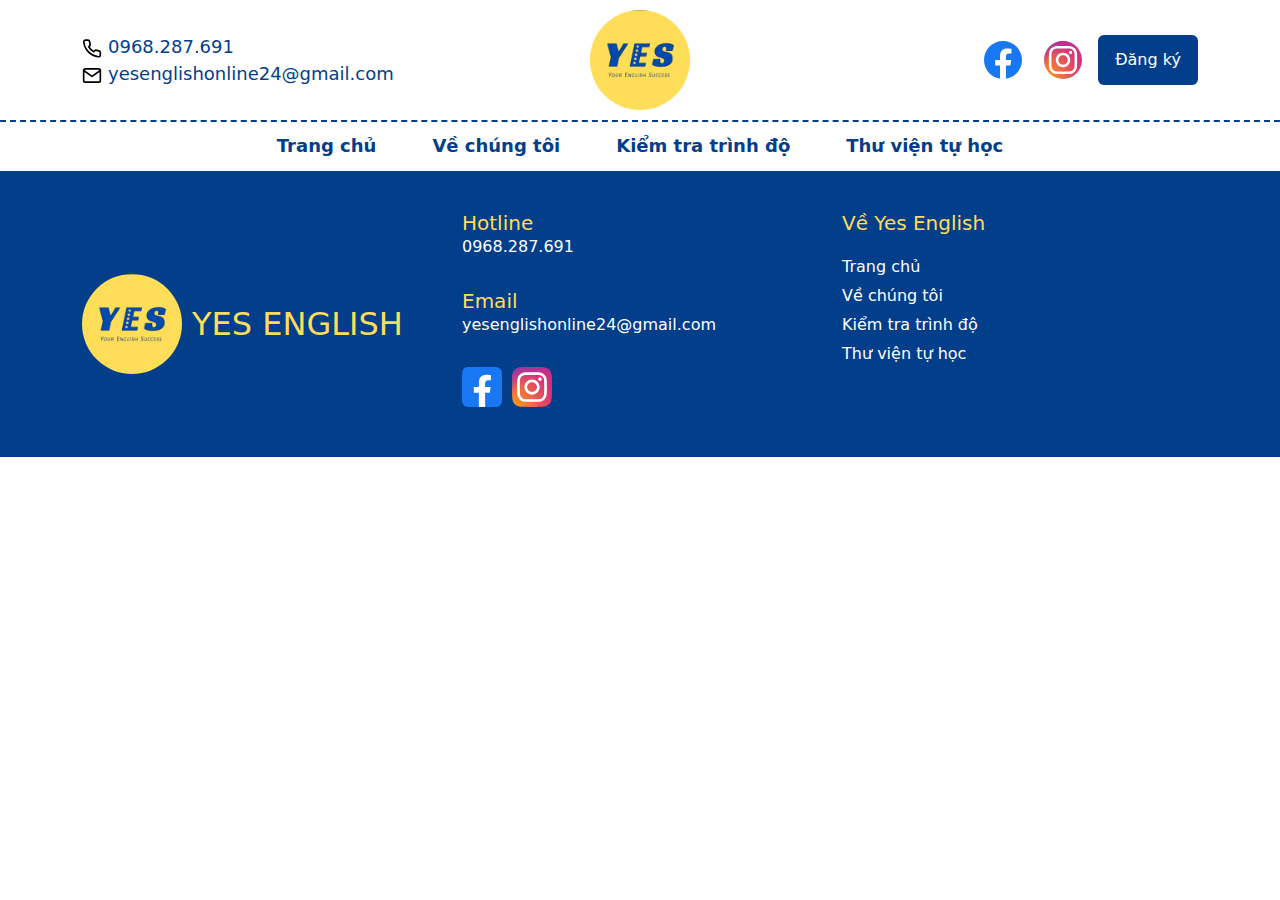
==== about_us.html @ 9c909131 "Feature index page" ====
<!DOCTYPE html>
<html lang="en">
<head>
  <meta charset="UTF-8">
  <meta name="viewport" content="width=device-width, initial-scale=1.0">

  <!-- Bootstrap -->
  <link href="https://cdn.jsdelivr.net/npm/bootstrap@5.3.3/dist/css/bootstrap.min.css" rel="stylesheet" integrity="sha384-QWTKZyjpPEjISv5WaRU9OFeRpok6YctnYmDr5pNlyT2bRjXh0JMhjY6hW+ALEwIH" crossorigin="anonymous">
  <script src="https://cdn.jsdelivr.net/npm/bootstrap@5.3.3/dist/js/bootstrap.bundle.min.js" integrity="sha384-YvpcrYf0tY3lHB60NNkmXc5s9fDVZLESaAA55NDzOxhy9GkcIdslK1eN7N6jIeHz" crossorigin="anonymous"></script>

  <!-- My Style -->
  <link rel="stylesheet" href="../style/root.css">
  <link rel="stylesheet" href="../style/component/header.css">
  <link rel="stylesheet" href="../style/index.css">

  <!-- My Script -->
  <script type="module" src="./script/script.js"></script>
  <script type="module" src="./script/index_script.js"></script>

  <title>Document</title>
</head>
<body>
  <header id="header"></header>

  <footer id="footer"></footer>
</body>
</html>
---- style/root.css ----
:root {
  --primary-color: #023e8a;
  --primary-light-color: #3498db;
  --secondary-color: #fddd5b;
}

h1, h2, h3, h4, h5, p {
  margin: 0;
}

.primary-color {
  color: var(--primary-color);
}
---- style/component/header.css ----
section.header {
  position: sticky;
  top: 0;
  background-color: #ffffff;
  z-index: 1;
}

/* Mobile CSS */
@media (min-width: 992px) {
  .offcanvas-lg {
    display: none !important;
  }
}

section.header button.header__menu-button {
  background-color: var(--primary-color);
  color: #ffffff;
  border: none;
}

section.header .header__offcanvas .offcanvas-body {
  padding: 0;
}

section.header .header__offcanvas .nav-item {
  border-top: 1px solid var(--primary-color);
}

section.header .header__offcanvas .nav-item:hover {
  background-color: var(--primary-color);
}

section.header .header__offcanvas .nav-link:hover {
  color: #ffffff;
}

section.header .header__offcanvas .nav-item:last-child {
  border-bottom: 1px solid var(--primary-color);
}

section.header .header__offcanvas a.nav-link {
  color: #000000;
  text-decoration: none;
  font-size: 18px;
  font-weight: 600;
  padding: 10px;
  margin: 0 10px;
}

section.header .header__offcanvas .offcanvas-icon {
  width: 50px;
  border-radius: 50%;
  margin: auto 0;
  margin-right: 10px;
}

section.header .header__offcanvas h5 {
  color: var(--primary-color);
  font-weight: 700;
}

/* Header info */
section.header div.header__info .navbar {
  height: 120px;
}

section.header div.header__info a {
  color: var(--primary-color);
  text-decoration: none;
  font-size: 18px;
}

section.header div.header__info a:hover {
  color: var(--primary-light-color);
}

section.header div.header__info .header__contact img {
  margin-right: 6px;
  margin-top: 4px;
  width: 20px;
  stroke: var(--primary-color);
}

section.header div.header__info .header__contact a {
  padding-right: 14px;
}

section.header div.header__info .header__social-media a {
  padding-right: 10px;
}

section.header div.header__info .header__social-media img {
  width: 50px;
  background-color: #ffffff;
  border-radius: 50%;
  padding: 6px;
}

section.header div.header__info .header__social-media img:hover {
  opacity: 0.5;
}

section.header div.header__info .header__logo img {
  width: 100px;
  border-radius: 50%;
  position: absolute;
  top: 50%;
  left: 50%;
  transform: translate(-50%, -50%);
}

section.header div.header__info div.header__social-media button {
  background-color: var(--primary-color);
  color: #ffffff;
  border: none;
  width: 100px;
}

section.header div.header__info div.header__social-media button:hover {
  background-color: var(--bs-btn-hover-bg);
}

section.header .divider {
  border-top: 2px dashed var(--primary-color);
  height: 1px;
}

/* Header menu */
section.header div.header__menu a {
  color: var(--primary-color);
  text-decoration: none;
  font-size: 18px;
  font-weight: 600;
  padding: 10px;
  margin: 0 10px;
}

section.header div.header__menu a:hover {
  color: var(--primary-light-color);
}
---- style/index.css ----
/* General */
section.content .content__item {
  margin-bottom: 20px;
}

section.content span.title-dash {
  background-color: rgba(0, 0, 0, 0.5);
  display: block;
  width: 40px;
  height: 1px;
  margin: auto 0;
  margin-right: 10px;
}

section.content .title-content {
  color: rgba(0, 0, 0, 0.5);
  font-weight: 600;
}

/* Banner CSS */
section.banner {
  margin-bottom: 20px;
}

section.banner img {
  width: 100%;
  max-height: 400px;
  aspect-ratio: 16 / 9;
  object-fit: cover;
  background-color: rgba(0, 0, 0, 0.5);
}

/* About Us CSS */
section.content .about-us__title {
  font-size: 30px;
  font-weight: 600;
  margin-bottom: 20px;
}

section.content .content__about-us img {
  width: 100%;
  object-fit: cover;
}

section.content .content__about-us #about-us__description {
  margin-bottom: 15px;
}

section.content .content__about-us a {
  font-size: 25px;
  color: var(--primary-color);
}

section.content .content__about-us a:hover {
  color: var(--primary-light-color);
}

/* Fact CSS */
section.content .content__fact .fact__item .item-title {
  font-size: 50px;
  font-weight: 600;
  color: var(--primary-color);
}

section.content .content__fact {
  position: relative;
  width: 100%;
  min-height: 200px;
}

section.content .content__fact .overlay {
  position: absolute;
  top: 0;
  left: 0;
  width: 100%;
  height: 100%;
  background-color: rgba(255, 255, 255, 0.95);
}

section.content .content__fact .background-overlay {
  position: absolute;
  width: 100%;
  height: 100%;
  z-index: -1;
  text-align: center;
  font-size: 150px;
  font-weight: 900;
  vertical-align: text-bottom;
  letter-spacing: 15px;
  align-content: end;
}

section.content .content__fact .fact__item {
  align-content: center;
  z-index: 1;
}

/* Courses list CSS */
section.content .courses__list {
  margin-top: 10px;
}

section.content .courses__list .accordion-button {
  font-weight: 600;
}

section.content .courses__list .accordion-button:not(.collapsed) {
  background-color: var(--primary-color);
  color: #ffffff;
}

section.content .accordion-button:not(.collapsed)::after {
    background-image: url("data:image/svg+xml,%3csvg xmlns='http://www.w3.org/2000/svg' viewBox='0 0 16 16' fill='%23ffffff'%3e%3cpath fill-rule='evenodd' d='M1.646 4.646a.5.5 0 0 1 .708 0L8 10.293l5.646-5.647a.5.5 0 0 1 .708.708l-6 6a.5.5 0 0 1-.708 0l-6-6a.5.5 0 0 1 0-.708z'/%3e%3c/svg%3e");
}

/* Feedback carousel CSS */
section.content .content__feedback {
  margin: 40px 0;
}

section.content .content__feedback .carousel {
  margin-top: 20px;
  padding: 0 50px;
}

section.content .content__feedback .card {
  max-width: 800px;
  margin: 0 auto;
  text-align: center;
  padding: 20px;
  border: none;
  box-shadow: 0 10px 10px rgba(0, 0, 0, 0.1);
}

section.content .content__feedback .feedback-avatar {
  width: 100px;
  height: 100px;
  border-radius: 50%;
  margin: 0 auto 20px;
  object-fit: cover;
}

section.content .content__feedback .card-title {
  color: var(--primary-color);
  font-weight: 600;
  margin-bottom: 10px;
}

section.content .content__feedback .carousel-control-prev,
section.content .content__feedback .carousel-control-next {
  width: 40px;
  height: 40px;
  top: 50%;
  transform: translateY(-50%);
  border-radius: 50%;
  opacity: 1;
  box-shadow: 0 0 10px rgba(0, 0, 0, 0.1);
}

section.content .content__feedback .carousel-arrow {
  width: 20px;
  height: 20px;
}

/* Mobile CSS */
@media (max-width: 992px) {
  section.content .content__fact .background-overlay {
    font-size: 80px;
  }

  .content__feedback .carousel {
    padding: 0 30px;
  }

  .content__feedback .card {
    margin: 0 10px;
  }
}
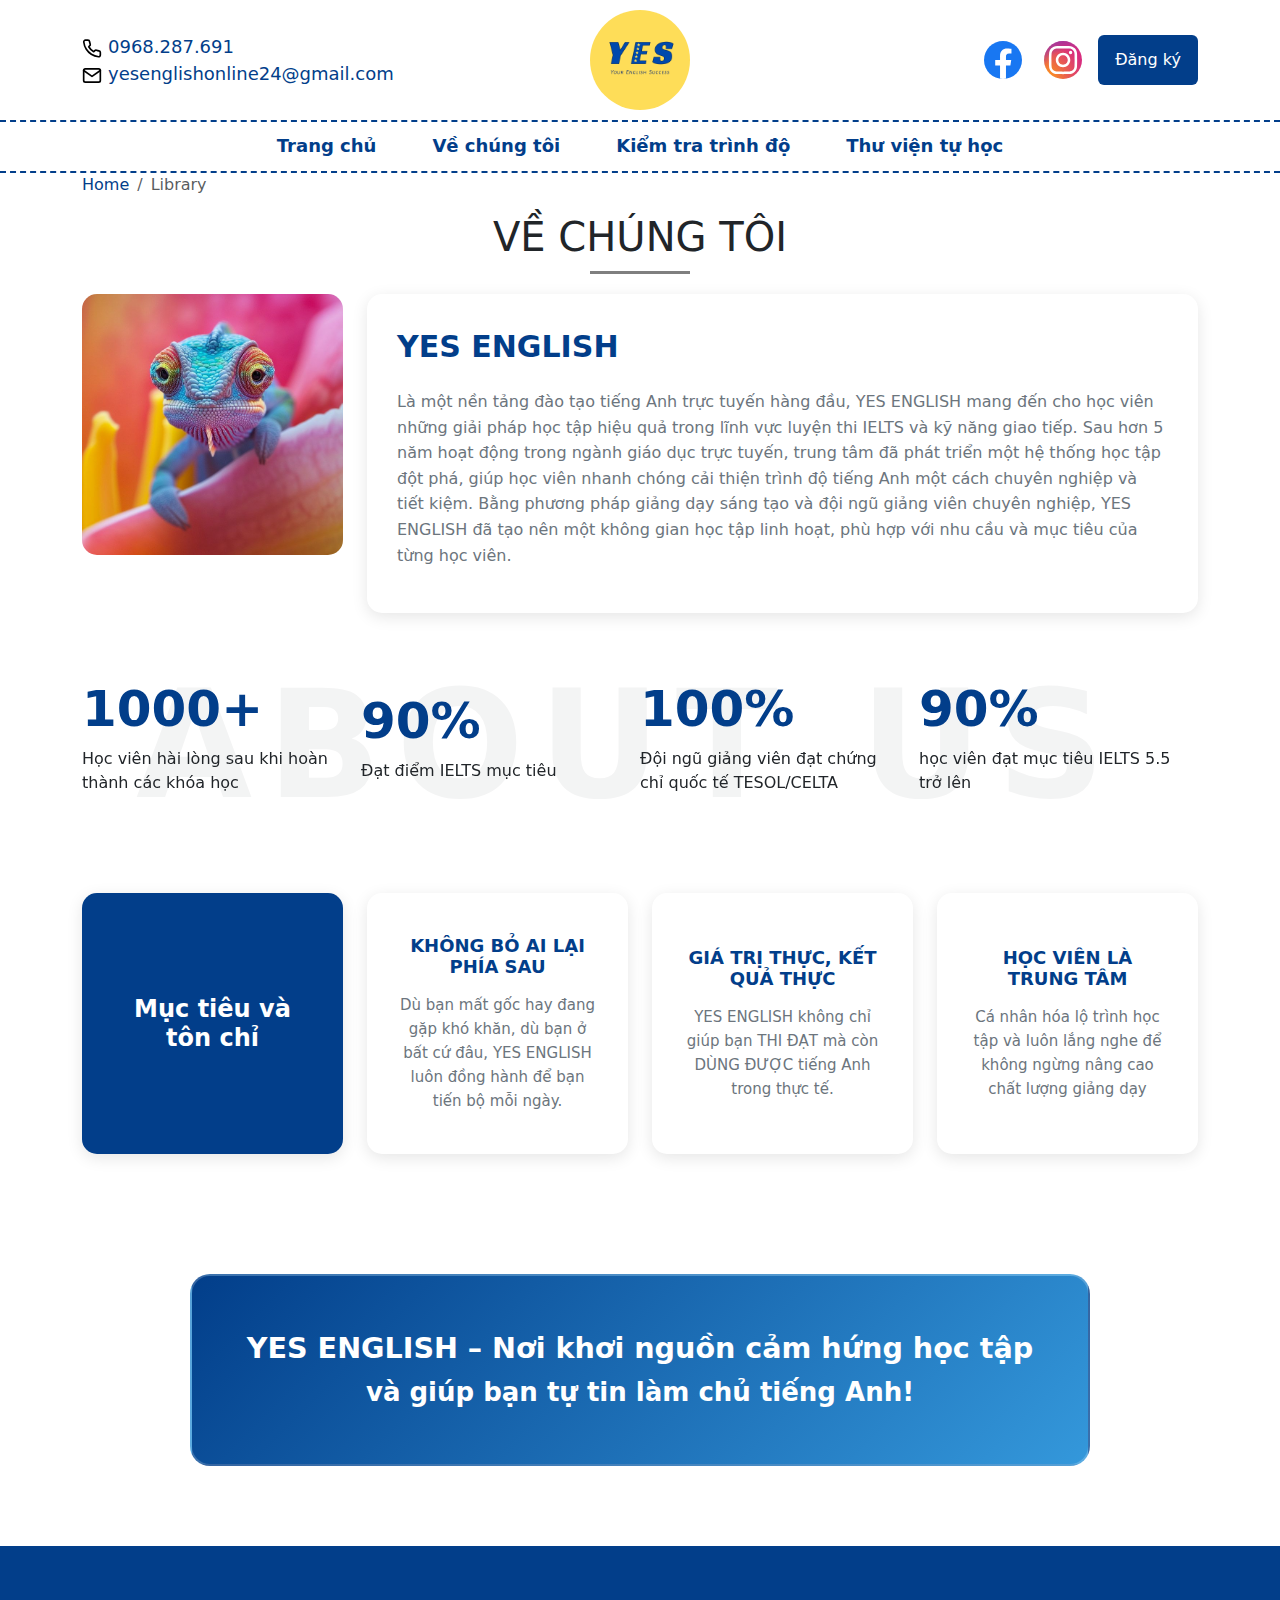
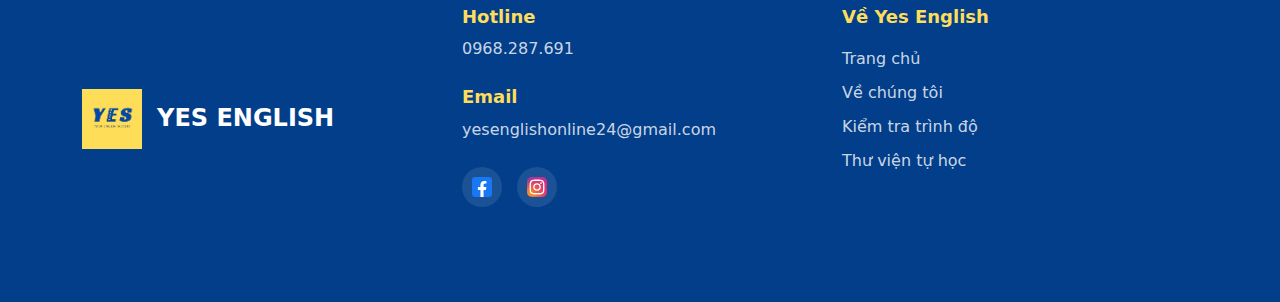
==== commit acfb3d94: "Feature page about us" ====
--- a/about_us.html
+++ b/about_us.html
@@ -10,19 +10,112 @@
   <script src="https://cdn.jsdelivr.net/npm/bootstrap@5.3.3/dist/js/bootstrap.bundle.min.js" integrity="sha384-YvpcrYf0tY3lHB60NNkmXc5s9fDVZLESaAA55NDzOxhy9GkcIdslK1eN7N6jIeHz" crossorigin="anonymous"></script>
 
   <!-- My Style -->
-  <link rel="stylesheet" href="../style/root.css">
-  <link rel="stylesheet" href="../style/component/header.css">
-  <link rel="stylesheet" href="../style/index.css">
+  <link rel="stylesheet" href="./style/root.css">
+  <link rel="stylesheet" href="./style/component/header.css">
+  <link rel="stylesheet" href="./style/about_us.css">
 
   <!-- My Script -->
   <script type="module" src="./script/script.js"></script>
-  <script type="module" src="./script/index_script.js"></script>
+  <script type="module" src="./script/about_us_script.js"></script>
 
   <title>Document</title>
 </head>
 <body>
   <header id="header"></header>
 
+  <div class="divider d-none d-lg-block"></div>
+
+  <section class="content container">
+    <nav class="content__breadcrumb" aria-label="breadcrumb">
+      <ol class="breadcrumb">
+        <li class="breadcrumb-item"><a class="index-url">Home</a></li>
+        <li class="breadcrumb-item active" aria-current="page">Library</li>
+      </ol>
+    </nav>
+
+    <div class="content__item content__title">
+      <h1 class="text-center">VỀ CHÚNG TÔI</h1>
+      <span class="header-dash"></span>
+    </div>
+
+    <div class="row content__item content__about-us">
+      <div class="col-lg-3 col-md-4">
+        <img src="./image/about_us.jpg" alt="image">
+      </div>
+      <div class="col-lg-9 col-md-8">
+        <div class="card about-us__content">
+          <div class="card-body">
+            <div class="about-us__title card-title">
+              <span class="primary-color">YES ENGLISH</span>
+            </div>
+            <div id="about-us__description" class="card-text"></div>
+          </div>
+        </div>
+      </div>
+    </div>
+
+    <div class="row content__item content__fact">
+      <div class="overlay"></div>
+      <div class="background-overlay align-text-bottom">ABOUT US</div>
+      <div class="col-lg-3 col-6 fact__item">
+        <p class="item-title">1000+</p>
+        <p>Học viên hài lòng sau khi hoàn thành các khóa học</p>
+      </div>
+      <div class="col-lg-3 col-6 fact__item">
+        <p class="item-title">90%</p>
+        <p>Đạt điểm IELTS mục tiêu</p>
+      </div>
+      <div class="col-lg-3 col-6 fact__item">
+        <p class="item-title">100%</p>
+        <p>Đội ngũ giảng viên đạt chứng chỉ quốc tế TESOL/CELTA</p>
+      </div>
+      <div class="col-lg-3 col-6 fact__item">
+        <p class="item-title">90%</p>
+        <p>học viên đạt mục tiêu IELTS 5.5 trở lên</p>
+      </div>
+    </div>
+
+    <div class="content__targets">
+      <div class="row g-4">
+        <div class="col-lg-3 col-6">
+          <div class="card targets__item targets__item--primary">
+            <div class="card-body">
+              <h3>Mục tiêu và tôn chỉ</h3>
+            </div>
+          </div>
+        </div>
+        <div class="col-lg-3 col-6">
+          <div class="card targets__item">
+            <div class="card-body">
+              <h5>Không bỏ ai lại phía sau</h5>
+              <p>Dù bạn mất gốc hay đang gặp khó khăn, dù bạn ở bất cứ đâu, YES ENGLISH luôn đồng hành để bạn tiến bộ mỗi ngày.</p>
+            </div>
+          </div>
+        </div>
+        <div class="col-lg-3 col-6">
+          <div class="card targets__item">
+            <div class="card-body">
+              <h5>Giá trị thực, kết quả thực</h5>
+              <p>YES ENGLISH không chỉ giúp bạn THI ĐẠT mà còn DÙNG ĐƯỢC tiếng Anh trong thực tế.</p>
+            </div>
+          </div>
+        </div>
+        <div class="col-lg-3 col-6">
+          <div class="card targets__item">
+            <div class="card-body">
+              <h5>Học viên là trung tâm</h5>
+              <p>Cá nhân hóa lộ trình học tập và luôn lắng nghe để không ngừng nâng cao chất lượng giảng dạy</p>
+            </div>
+          </div>
+        </div>
+      </div>
+    </div>
+
+    <div class="content__slogan">
+      YES ENGLISH – Nơi khơi nguồn cảm hứng học tập và giúp bạn tự tin làm chủ tiếng Anh!
+    </div>
+  </section>
+
   <footer id="footer"></footer>
 </body>
 </html>
--- a/style/about_us.css
+++ b/style/about_us.css
@@ -0,0 +1,240 @@
+/* General */
+.divider {
+  border-top: 2px dashed var(--primary-color);
+  height: 1px;
+}
+
+section.content .content__item {
+  margin-bottom: 20px;
+}
+
+section.content span.title-dash {
+  background-color: rgba(0, 0, 0, 0.5);
+  display: block;
+  width: 40px;
+  height: 1px;
+  margin: auto 0;
+  margin-right: 10px;
+}
+
+section.content span.header-dash {
+  background-color: rgba(0, 0, 0, 0.5);
+  display: block;
+  width: 100px;
+  height: 3px;
+  margin: 10px auto;
+}
+
+section.content .title-content {
+  color: rgba(0, 0, 0, 0.5);
+  font-weight: 600;
+}
+
+/* Breadcrumb CSS */
+section.content .content__breadcrumb {
+  --breadcrumb-divider: url("data:image/svg+xml,<svg xmlns='http://www.w3.org/2000/svg' width='8' height='8'><path d='M2.5 0L1 1.5 3.5 4 1 6.5 2.5 8l4-4-4-4z' fill='#{$breadcrumb-divider-color}'/></svg>");
+}
+
+section.content .content__breadcrumb .breadcrumb-item a {
+  color: var(--primary-color);
+  text-decoration: none;
+}
+
+/* About us CSS */
+section.content .about-us__content {
+  border: none;
+  box-shadow: 0 4px 16px rgba(0, 0, 0, 0.1);
+  border-radius: 15px;
+  height: 100%;
+  transition: all 0.3s ease;
+}
+
+section.content .about-us__content .card-body {
+  padding: 30px;
+}
+
+section.content .about-us__title {
+  font-size: 30px;
+  font-weight: 600;
+  margin-bottom: 20px;
+}
+
+section.content .about-us__title .primary-color {
+  color: var(--primary-color);
+}
+
+section.content #about-us__description {
+  color: #6c757d;
+  line-height: 1.6;
+}
+
+section.content .content__about-us img {
+  width: 100%;
+  aspect-ratio: 1;
+  object-fit: cover;
+  border-radius: 15px;
+}
+
+section.content .content__about-us #about-us__description {
+  margin-bottom: 15px;
+}
+
+/* Fact CSS */
+section.content .content__fact .fact__item .item-title {
+  font-size: 50px;
+  font-weight: 600;
+  color: var(--primary-color);
+}
+
+section.content .content__fact {
+  position: relative;
+  width: 100%;
+  min-height: 200px;
+}
+
+section.content .content__fact .overlay {
+  position: absolute;
+  top: 0;
+  left: 0;
+  width: 100%;
+  height: 100%;
+  background-color: rgba(255, 255, 255, 0.95);
+}
+
+section.content .content__fact .background-overlay {
+  position: absolute;
+  width: 100%;
+  height: 100%;
+  z-index: -1;
+  text-align: center;
+  font-size: 150px;
+  font-weight: 900;
+  vertical-align: text-bottom;
+  letter-spacing: 15px;
+  align-content: end;
+}
+
+section.content .content__fact .fact__item {
+  align-content: center;
+  z-index: 1;
+}
+
+/* Targets CSS */
+.content__targets {
+  padding: 40px 0;
+}
+
+.content__targets .targets__item {
+  height: 0;
+  padding-bottom: 100%; /* This creates a square aspect ratio */
+  position: relative;
+  border: none;
+  box-shadow: 0 4px 16px rgba(0, 0, 0, 0.1);
+  border-radius: 15px;
+  transition: all 0.3s ease;
+}
+
+.content__targets .targets__item .card-body {
+  position: absolute;
+  top: 0;
+  left: 0;
+  right: 0;
+  bottom: 0;
+  padding: 30px;
+  display: flex;
+  flex-direction: column;
+  justify-content: center;
+  align-items: center;
+  text-align: center;
+}
+
+.content__targets .targets__item:hover {
+  transform: translateY(-5px);
+  box-shadow: 0 8px 24px rgba(0, 0, 0, 0.15);
+}
+
+.content__targets .targets__item h5 {
+  font-size: 18px;
+  font-weight: 600;
+  color: var(--primary-color);
+  margin-bottom: 15px;
+  text-transform: uppercase;
+}
+
+.content__targets .targets__item--primary {
+  background-color: var(--primary-color);
+  color: white;
+}
+
+.content__targets .targets__item--primary h3 {
+  font-size: 24px;
+  font-weight: 600;
+  margin: 0;
+  text-align: center;
+}
+
+.content__targets .targets__item p {
+  font-size: 15px;
+  line-height: 1.6;
+  margin: 0;
+  color: #6c757d;
+}
+
+/* Slogan CSS */
+.content__slogan {
+  margin: 80px auto;
+  max-width: 900px;
+  text-align: center;
+  padding: 50px 40px;
+  position: relative;
+  background: linear-gradient(135deg, var(--primary-color), var(--primary-light-color));
+  color: white;
+  font-size: 26px;
+  font-weight: 600;
+  line-height: 1.6;
+  border-radius: 20px;
+  box-shadow: 0 10px 30px rgba(var(--primary-rgb), 0.2);
+  border: 2px solid rgba(255, 255, 255, 0.2);
+}
+
+.content__slogan::first-line {
+  font-size: 110%;
+  font-weight: 700;
+}
+
+/* Mobile CSS */
+@media (max-width: 992px) {
+  section.content .content__fact .background-overlay {
+    font-size: 80px;
+  }
+  
+  .content__targets .targets__item .card-body {
+    padding: 20px;
+  }
+  
+  .content__targets .targets__item h5 {
+    font-size: 16px;
+  }
+
+  .content__targets .targets__item--primary h3 {
+    font-size: 20px;
+  }
+  
+  .content__targets .targets__item p {
+    font-size: 14px;
+  }
+
+  .content__slogan {
+    margin: 60px 30px;
+    font-size: 22px;
+    padding: 40px 30px;
+  }
+}
+
+@media (max-width: 576px) {
+  .content__slogan {
+    margin: 40px 20px;
+    font-size: 18px;
+    padding: 30px 20px;
+  }
+}
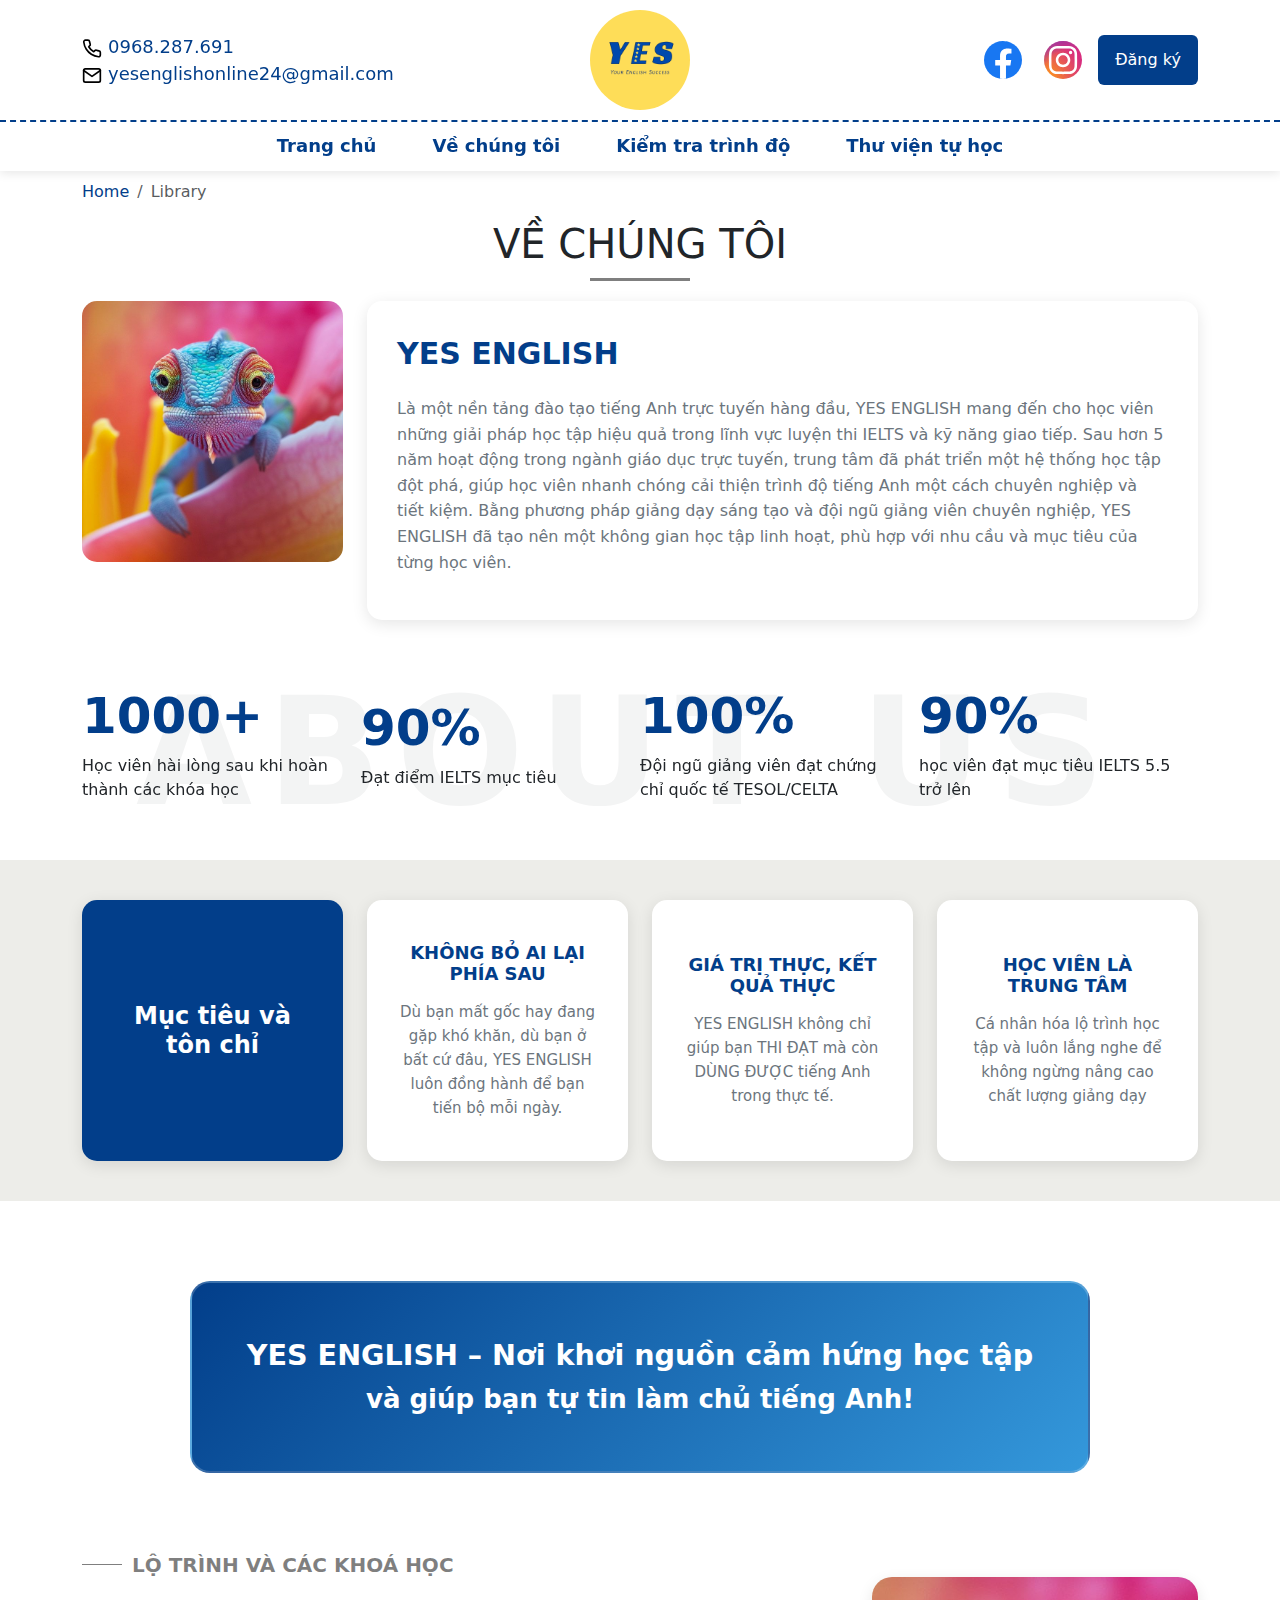
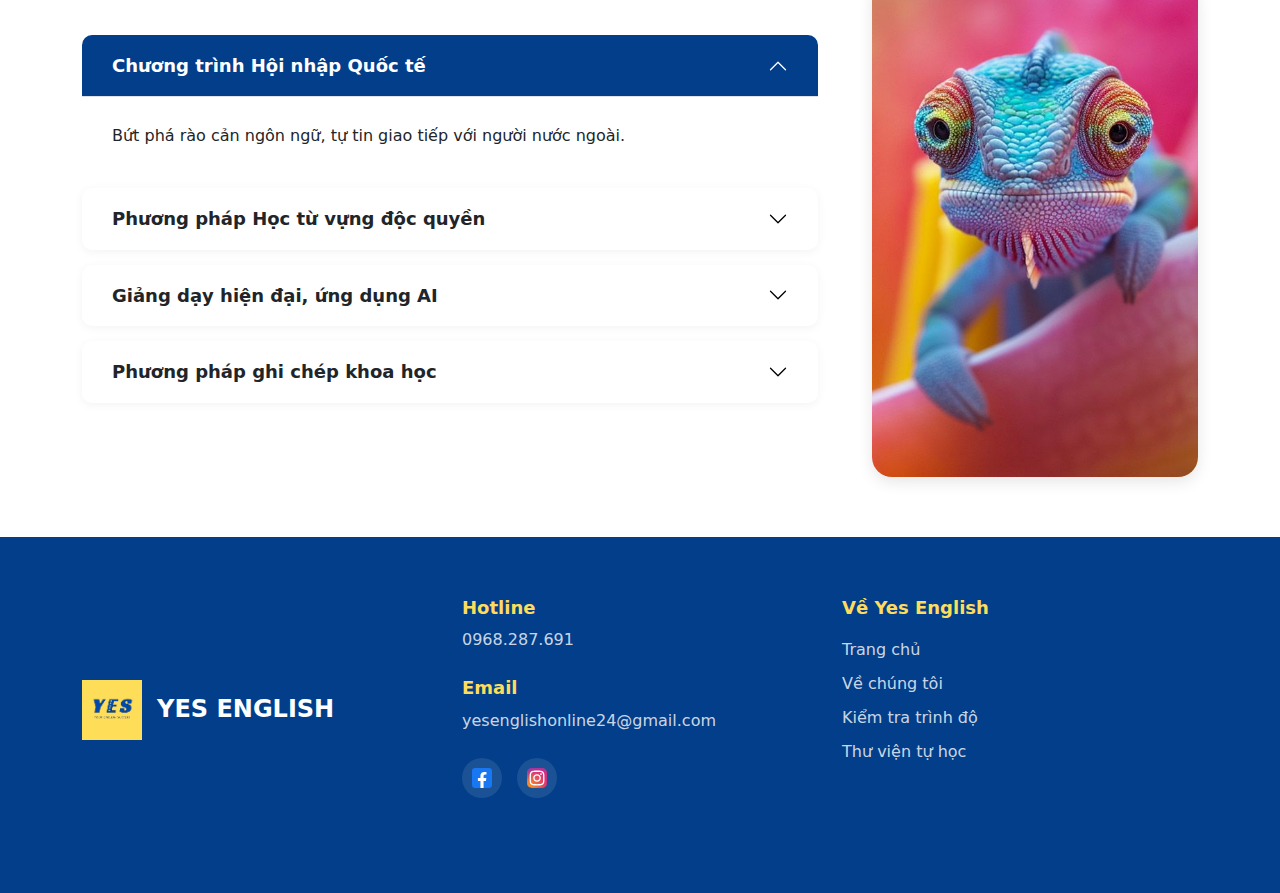
==== commit 3715e258: "Update about us page and header" ====
--- a/about_us.html
+++ b/about_us.html
@@ -1,4 +1,3 @@
-
 <!DOCTYPE html>
 <html lang="en">
 <head>
@@ -18,12 +17,11 @@
   <script type="module" src="./script/script.js"></script>
   <script type="module" src="./script/about_us_script.js"></script>
 
-  <title>Document</title>
+  <title>YES English</title>
+  <link rel="icon" type="image/png" href="./image/logo.png">
 </head>
 <body>
   <header id="header"></header>
-
-  <div class="divider d-none d-lg-block"></div>
 
   <section class="content container">
     <nav class="content__breadcrumb" aria-label="breadcrumb">
@@ -40,7 +38,7 @@
 
     <div class="row content__item content__about-us">
       <div class="col-lg-3 col-md-4">
-        <img src="./image/about_us.jpg" alt="image">
+        <img src="./image/about_us/about_us.jpg" alt="image">
       </div>
       <div class="col-lg-9 col-md-8">
         <div class="card about-us__content">
@@ -74,8 +72,10 @@
         <p>học viên đạt mục tiêu IELTS 5.5 trở lên</p>
       </div>
     </div>
+  </section>
 
-    <div class="content__targets">
+  <section class="content background-content">
+    <div class="content__targets container">
       <div class="row g-4">
         <div class="col-lg-3 col-6">
           <div class="card targets__item targets__item--primary">
@@ -110,9 +110,83 @@
         </div>
       </div>
     </div>
+  </section>
 
+
+  <section class="container content">
     <div class="content__slogan">
       YES ENGLISH – Nơi khơi nguồn cảm hứng học tập và giúp bạn tự tin làm chủ tiếng Anh!
+    </div>
+
+    <div class="content__diffence row align-items-center">
+      <div class="d-flex content__title">
+        <span class="title-dash"></span>
+        <h5 class="title-content">LỘ TRÌNH VÀ CÁC KHOÁ HỌC</h5>
+      </div>
+      <div class="col-lg-8">
+        <div class="accordion" id="differenceAccordion">
+          <!-- Item 1 -->
+          <div class="accordion-item">
+            <h2 class="accordion-header">
+              <button class="accordion-button" type="button" data-bs-toggle="collapse" data-bs-target="#collapseOne" aria-expanded="true" aria-controls="collapseOne">
+                <h5>Chương trình Hội nhập Quốc tế</h5>
+              </button>
+            </h2>
+            <div id="collapseOne" class="accordion-collapse collapse show" data-bs-parent="#differenceAccordion">
+              <div class="accordion-body">
+                <p class="mb-0">Bứt phá rào cản ngôn ngữ, tự tin giao tiếp với người nước ngoài.</p>
+              </div>
+            </div>
+          </div>
+
+          <!-- Item 2 -->
+          <div class="accordion-item">
+            <h2 class="accordion-header">
+              <button class="accordion-button collapsed" type="button" data-bs-toggle="collapse" data-bs-target="#collapseTwo" aria-expanded="false" aria-controls="collapseTwo">
+                <h5>Phương pháp Học từ vựng độc quyền</h5>
+              </button>
+            </h2>
+            <div id="collapseTwo" class="accordion-collapse collapse" data-bs-parent="#differenceAccordion">
+              <div class="accordion-body">
+                <p class="mb-0">Bí quyết học từ vựng nhanh chóng, dễ nhớ, nhớ lâu chỉ có tại YES ENGLISH.</p>
+              </div>
+            </div>
+          </div>
+
+          <!-- Item 3 -->
+          <div class="accordion-item">
+            <h2 class="accordion-header">
+              <button class="accordion-button collapsed" type="button" data-bs-toggle="collapse" data-bs-target="#collapseThree" aria-expanded="false" aria-controls="collapseThree">
+                <h5>Giảng dạy hiện đại, ứng dụng AI</h5>
+              </button>
+            </h2>
+            <div id="collapseThree" class="accordion-collapse collapse" data-bs-parent="#differenceAccordion">
+              <div class="accordion-body">
+                <p class="mb-0">Trải nghiệm học tập thông minh với công nghệ AI, cá nhân hóa lộ trình học tập và theo dõi tiến độ một cách hiệu quả.</p>
+              </div>
+            </div>
+          </div>
+
+          <!-- Item 4 -->
+          <div class="accordion-item">
+            <h2 class="accordion-header">
+              <button class="accordion-button collapsed" type="button" data-bs-toggle="collapse" data-bs-target="#collapseFour" aria-expanded="false" aria-controls="collapseFour">
+                <h5>Phương pháp ghi chép khoa học</h5>
+              </button>
+            </h2>
+            <div id="collapseFour" class="accordion-collapse collapse" data-bs-parent="#differenceAccordion">
+              <div class="accordion-body">
+                <p class="mb-0">Rèn luyện kỹ năng ghi chép chuyên nghiệp, hệ thống kiến thức khoa học, học tập hiệu quả, tiết kiệm thời gian.</p>
+              </div>
+            </div>
+          </div>
+        </div>
+      </div>
+      <div class="col-lg-4 d-none d-lg-block">
+        <div class="difference-image">
+          <img src="./image/about_us/difference.jpg" alt="Our Difference">
+        </div>
+      </div>
     </div>
   </section>
 
--- a/style/component/header.css
+++ b/style/component/header.css
@@ -1,8 +1,15 @@
-section.header {
-  position: sticky;
+.header {
+  position: fixed;
   top: 0;
-  background-color: #ffffff;
-  z-index: 1;
+  left: 0;
+  right: 0;
+  background-color: white;
+  z-index: 1000;
+  box-shadow: 0 2px 10px rgba(0, 0, 0, 0.1);
+}
+
+body {
+  padding-top: 120px;  /* Adjusted this value based on your header height */
 }
 
 /* Mobile CSS */
@@ -10,35 +17,39 @@
   .offcanvas-lg {
     display: none !important;
   }
+
+  body {
+    padding-top: 170px;  /* Adjusted this value based on your header height */
+  }
 }
 
-section.header button.header__menu-button {
+.header button.header__menu-button {
   background-color: var(--primary-color);
   color: #ffffff;
   border: none;
 }
 
-section.header .header__offcanvas .offcanvas-body {
+.header .header__offcanvas .offcanvas-body {
   padding: 0;
 }
 
-section.header .header__offcanvas .nav-item {
+.header .header__offcanvas .nav-item {
   border-top: 1px solid var(--primary-color);
 }
 
-section.header .header__offcanvas .nav-item:hover {
+.header .header__offcanvas .nav-item:hover {
   background-color: var(--primary-color);
 }
 
-section.header .header__offcanvas .nav-link:hover {
+.header .header__offcanvas .nav-link:hover {
   color: #ffffff;
 }
 
-section.header .header__offcanvas .nav-item:last-child {
+.header .header__offcanvas .nav-item:last-child {
   border-bottom: 1px solid var(--primary-color);
 }
 
-section.header .header__offcanvas a.nav-link {
+.header .header__offcanvas a.nav-link {
   color: #000000;
   text-decoration: none;
   font-size: 18px;
@@ -47,60 +58,60 @@
   margin: 0 10px;
 }
 
-section.header .header__offcanvas .offcanvas-icon {
+.header .header__offcanvas .offcanvas-icon {
   width: 50px;
   border-radius: 50%;
   margin: auto 0;
   margin-right: 10px;
 }
 
-section.header .header__offcanvas h5 {
+.header .header__offcanvas h5 {
   color: var(--primary-color);
   font-weight: 700;
 }
 
 /* Header info */
-section.header div.header__info .navbar {
+.header div.header__info .navbar {
   height: 120px;
 }
 
-section.header div.header__info a {
+.header div.header__info a {
   color: var(--primary-color);
   text-decoration: none;
   font-size: 18px;
 }
 
-section.header div.header__info a:hover {
+.header div.header__info a:hover {
   color: var(--primary-light-color);
 }
 
-section.header div.header__info .header__contact img {
+.header div.header__info .header__contact img {
   margin-right: 6px;
   margin-top: 4px;
   width: 20px;
   stroke: var(--primary-color);
 }
 
-section.header div.header__info .header__contact a {
+.header div.header__info .header__contact a {
   padding-right: 14px;
 }
 
-section.header div.header__info .header__social-media a {
+.header div.header__info .header__social-media a {
   padding-right: 10px;
 }
 
-section.header div.header__info .header__social-media img {
+.header div.header__info .header__social-media img {
   width: 50px;
   background-color: #ffffff;
   border-radius: 50%;
   padding: 6px;
 }
 
-section.header div.header__info .header__social-media img:hover {
+.header div.header__info .header__social-media img:hover {
   opacity: 0.5;
 }
 
-section.header div.header__info .header__logo img {
+.header div.header__info .header__logo img {
   width: 100px;
   border-radius: 50%;
   position: absolute;
@@ -109,24 +120,24 @@
   transform: translate(-50%, -50%);
 }
 
-section.header div.header__info div.header__social-media button {
+.header div.header__info div.header__social-media button {
   background-color: var(--primary-color);
   color: #ffffff;
   border: none;
   width: 100px;
 }
 
-section.header div.header__info div.header__social-media button:hover {
+.header div.header__info div.header__social-media button:hover {
   background-color: var(--bs-btn-hover-bg);
 }
 
-section.header .divider {
+.header .divider {
   border-top: 2px dashed var(--primary-color);
   height: 1px;
 }
 
 /* Header menu */
-section.header div.header__menu a {
+.header div.header__menu a {
   color: var(--primary-color);
   text-decoration: none;
   font-size: 18px;
@@ -135,6 +146,6 @@
   margin: 0 10px;
 }
 
-section.header div.header__menu a:hover {
+.header div.header__menu a:hover {
   color: var(--primary-light-color);
 }
--- a/style/about_us.css
+++ b/style/about_us.css
@@ -33,6 +33,7 @@
 /* Breadcrumb CSS */
 section.content .content__breadcrumb {
   --breadcrumb-divider: url("data:image/svg+xml,<svg xmlns='http://www.w3.org/2000/svg' width='8' height='8'><path d='M2.5 0L1 1.5 3.5 4 1 6.5 2.5 8l4-4-4-4z' fill='#{$breadcrumb-divider-color}'/></svg>");
+  margin-top: 10px;
 }
 
 section.content .content__breadcrumb .breadcrumb-item a {
@@ -120,6 +121,10 @@
 }
 
 /* Targets CSS */
+.background-content {
+  background-color: #edede9;
+}
+
 .content__targets {
   padding: 40px 0;
 }
@@ -202,16 +207,81 @@
   font-weight: 700;
 }
 
+/* Difference Accordion CSS */
+.content__diffence {
+  margin: 60px 0;
+}
+
+.content__diffence .accordion-item {
+  border: none;
+  background-color: transparent;
+  margin-bottom: 15px;
+}
+
+.content__diffence .accordion-button {
+  background-color: white;
+  border-radius: 10px !important;
+  box-shadow: 0 2px 10px rgba(0, 0, 0, 0.05);
+  padding: 20px 30px;
+}
+
+.content__diffence .accordion-button:not(.collapsed) {
+  background-color: var(--primary-color);
+  color: white;
+  border-radius: 10px 10px 0 0 !important;
+}
+
+.content__diffence .accordion-button:focus {
+  box-shadow: 0 2px 10px rgba(0, 0, 0, 0.05);
+}
+
+.content__diffence .accordion-button::after {
+  background-image: url("data:image/svg+xml,%3csvg xmlns='http://www.w3.org/2000/svg' viewBox='0 0 16 16' fill='%23000000'%3e%3cpath fill-rule='evenodd' d='M1.646 4.646a.5.5 0 0 1 .708 0L8 10.293l5.646-5.647a.5.5 0 0 1 .708.708l-6 6a.5.5 0 0 1-.708 0l-6-6a.5.5 0 0 1 0-.708z'/%3e%3c/svg%3e");
+}
+
+.content__diffence .accordion-button:not(.collapsed)::after {
+  background-image: url("data:image/svg+xml,%3csvg xmlns='http://www.w3.org/2000/svg' viewBox='0 0 16 16' fill='%23ffffff'%3e%3cpath fill-rule='evenodd' d='M1.646 4.646a.5.5 0 0 1 .708 0L8 10.293l5.646-5.647a.5.5 0 0 1 .708.708l-6 6a.5.5 0 0 1-.708 0l-6-6a.5.5 0 0 1 0-.708z'/%3e%3c/svg%3e");
+}
+
+.content__diffence .accordion-button h5 {
+  margin: 0;
+  font-size: 18px;
+  font-weight: 600;
+}
+
+.content__diffence .accordion-collapse {
+  border-radius: 0 0 10px 10px;
+}
+
+.content__diffence .accordion-body {
+  padding: 25px 30px;
+  margin-top: 2px;
+}
+
+.content__diffence .difference-image {
+  position: sticky;
+  top: 140px;
+  padding-left: 30px;
+}
+
+.content__diffence .difference-image img {
+  width: 100%;
+  height: 500px;
+  object-fit: cover;
+  border-radius: 20px;
+  box-shadow: 0 5px 15px rgba(0, 0, 0, 0.1);
+}
+
 /* Mobile CSS */
 @media (max-width: 992px) {
   section.content .content__fact .background-overlay {
     font-size: 80px;
   }
-  
+
   .content__targets .targets__item .card-body {
     padding: 20px;
   }
-  
+
   .content__targets .targets__item h5 {
     font-size: 16px;
   }
@@ -219,7 +289,7 @@
   .content__targets .targets__item--primary h3 {
     font-size: 20px;
   }
-  
+
   .content__targets .targets__item p {
     font-size: 14px;
   }
@@ -228,6 +298,22 @@
     margin: 60px 30px;
     font-size: 22px;
     padding: 40px 30px;
+  }
+
+  .content__diffence {
+    margin: 40px 0;
+  }
+
+  .content__diffence .accordion-button {
+    padding: 15px 20px;
+  }
+
+  .content__diffence .accordion-button h5 {
+    font-size: 16px;
+  }
+
+  .content__diffence .accordion-body {
+    padding: 20px;
   }
 }
 
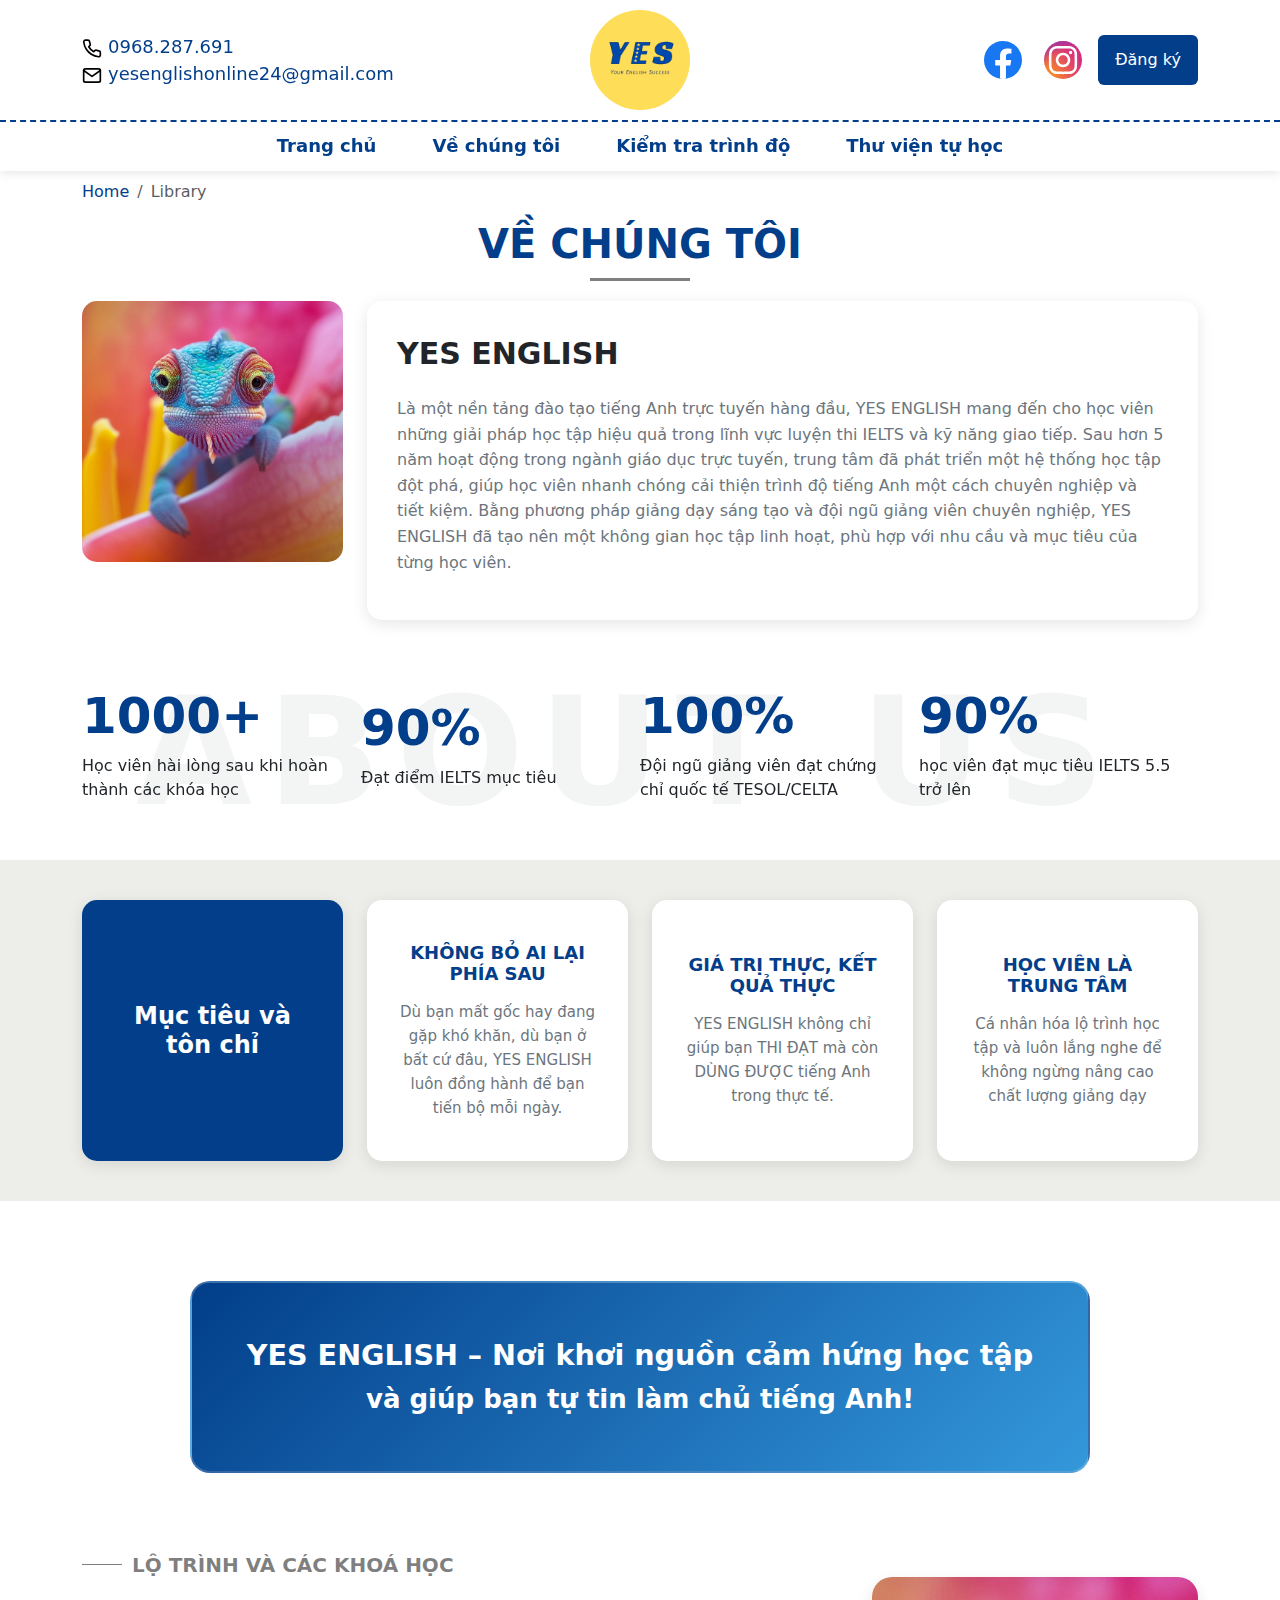
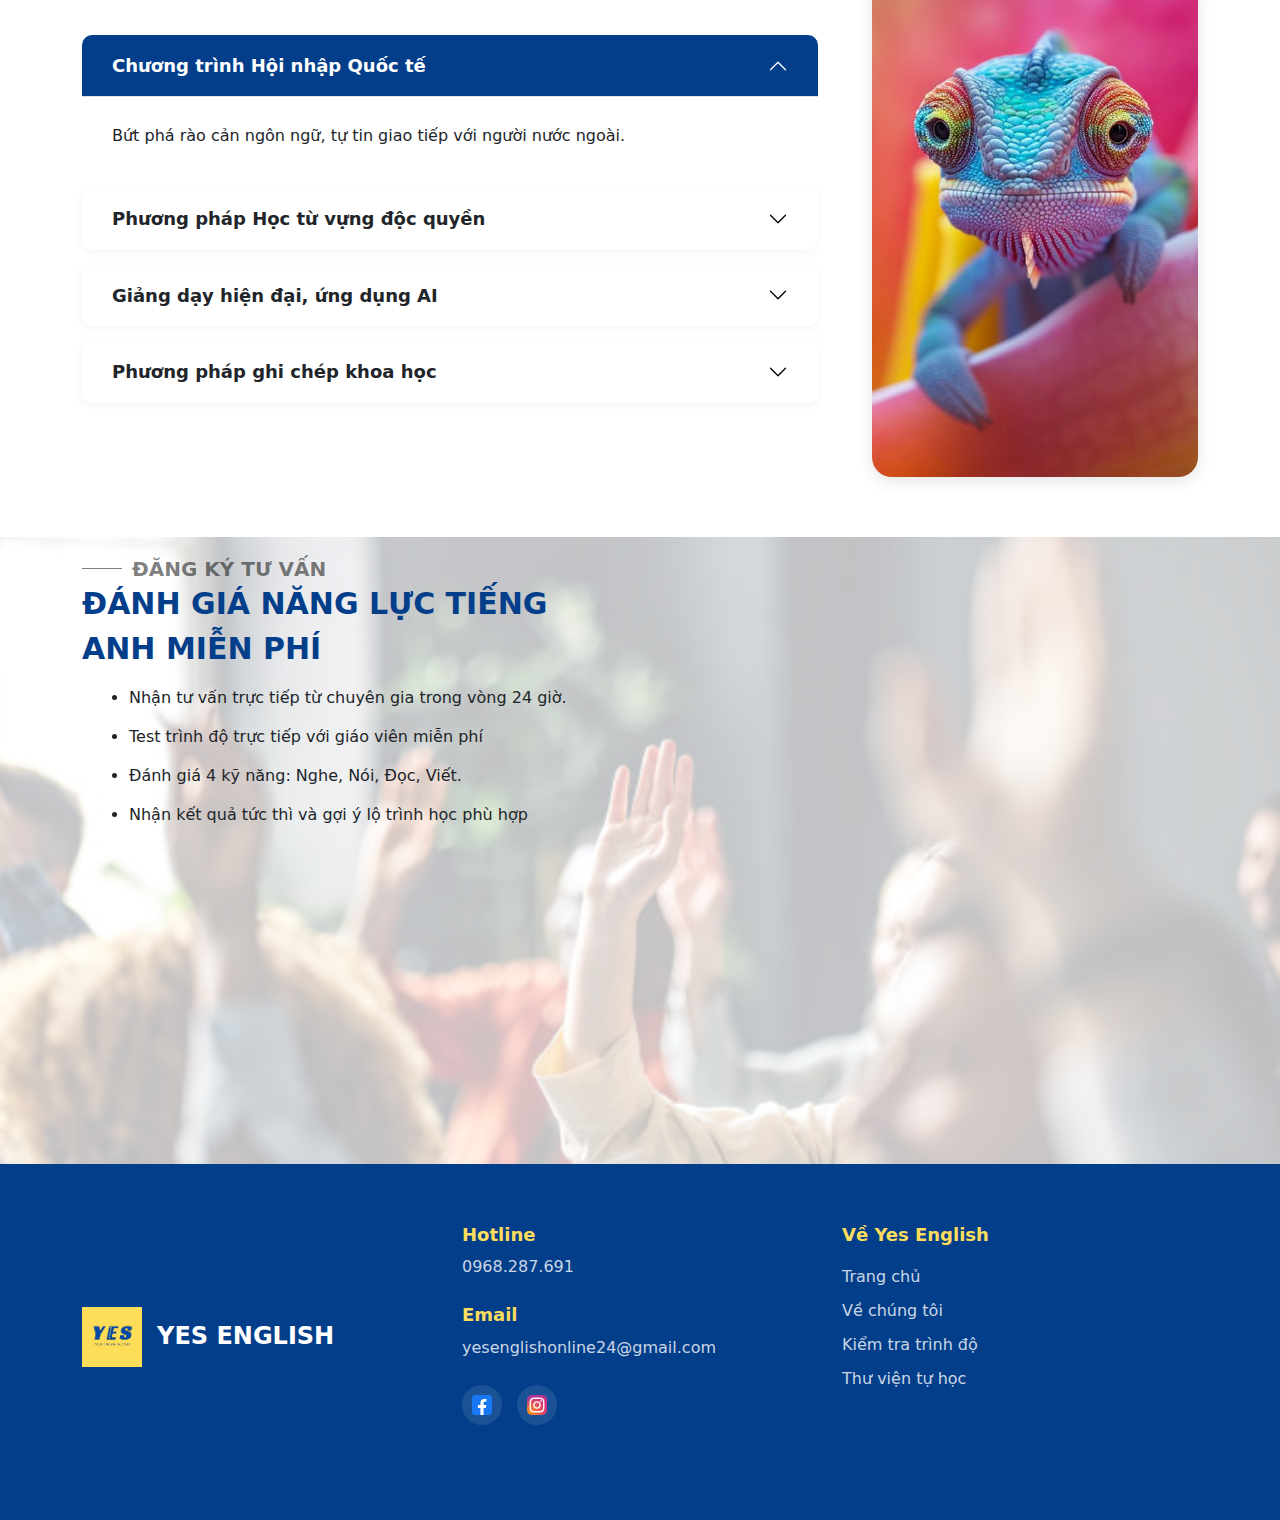
==== commit 94c34f2d: "Update about us page" ====
--- a/about_us.html
+++ b/about_us.html
@@ -44,7 +44,7 @@
         <div class="card about-us__content">
           <div class="card-body">
             <div class="about-us__title card-title">
-              <span class="primary-color">YES ENGLISH</span>
+              <span>YES ENGLISH</span>
             </div>
             <div id="about-us__description" class="card-text"></div>
           </div>
@@ -190,6 +190,33 @@
     </div>
   </section>
 
+  <section class="content background-register">
+    <div class="overlay">
+      <div class="container">
+        <div class="row form-register">
+          <div class="col-lg-6">
+            <div class="d-flex content__title">
+              <span class="title-dash"></span>
+              <h5 class="title-content">ĐĂNG KÝ TƯ VẤN</h5>
+            </div>
+            <div>
+              <span class="form-register__title primary-color">ĐÁNH GIÁ NĂNG LỰC TIẾNG ANH MIỄN PHÍ</span>
+              <ul>
+                <li>Nhận tư vấn trực tiếp từ chuyên gia trong vòng 24 giờ.</li>
+                <li>Test trình độ trực tiếp với giáo viên miễn phí</li>
+                <li>Đánh giá 4 kỹ năng: Nghe, Nói, Đọc, Viết.</li>
+                <li>Nhận kết quả tức thì và gợi ý lộ trình học phù hợp</li>
+              </ul>
+            </div>
+          </div>
+          <div class="col-lg-6">
+            <iframe id="form-register" width="100%" height="580" frameborder="0" marginheight="0" marginwidth="0">Đang tải…</iframe>
+          </div>
+        </div>
+      </div>
+    </div>
+  </section>
+
   <footer id="footer"></footer>
 </body>
 </html>
--- a/style/root.css
+++ b/style/root.css
@@ -2,6 +2,7 @@
   --primary-color: #023e8a;
   --primary-light-color: #3498db;
   --secondary-color: #fddd5b;
+  --secondary-dark-color: #fbbc05;
 }
 
 h1, h2, h3, h4, h5, p {
@@ -11,3 +12,22 @@
 .primary-color {
   color: var(--primary-color);
 }
+
+.secondary-color {
+  color: var(--secondary-dark-color);
+}
+
+.background-content {
+  background-color: #edede9;
+}
+
+.background-register {
+  background-image: url("../image/background_register.jpg");
+  background-size: cover;
+  background-position: center center;
+}
+
+.content__title h1 {
+  font-weight: 700;
+  color: var(--primary-color);
+}
--- a/style/about_us.css
+++ b/style/about_us.css
@@ -121,10 +121,6 @@
 }
 
 /* Targets CSS */
-.background-content {
-  background-color: #edede9;
-}
-
 .content__targets {
   padding: 40px 0;
 }
@@ -317,6 +313,27 @@
   }
 }
 
+/* Form register */
+section.content .form-register .form-register__title {
+  font-size: 30px;
+  font-weight: 600;
+  margin-bottom: 20px;
+}
+
+section.content .form-register {
+  padding: 20px 0;
+}
+
+section.content .form-register li {
+  margin: 15px;
+}
+
+section.background-register .overlay {
+  width: 100%;
+  height: 100%;
+  background-color: rgba(255, 255, 255, 0.75);
+}
+
 @media (max-width: 576px) {
   .content__slogan {
     margin: 40px 20px;
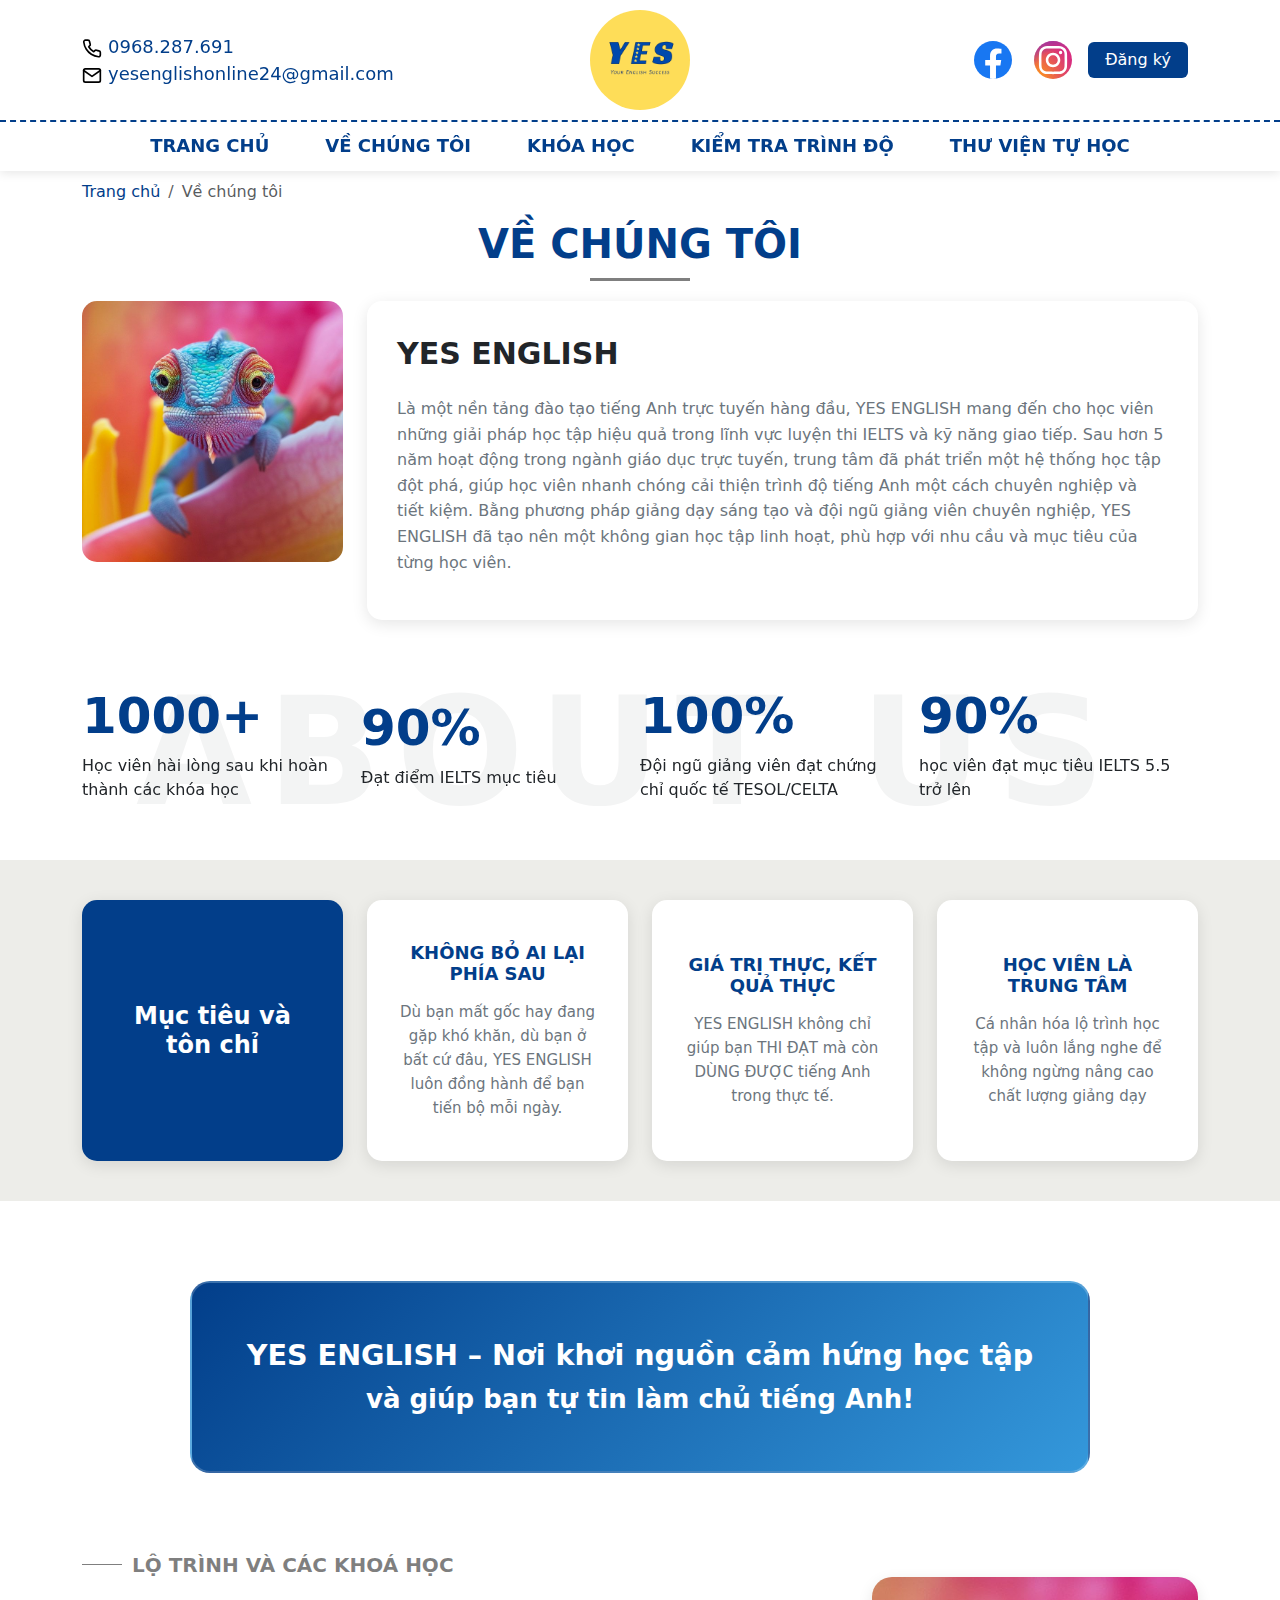
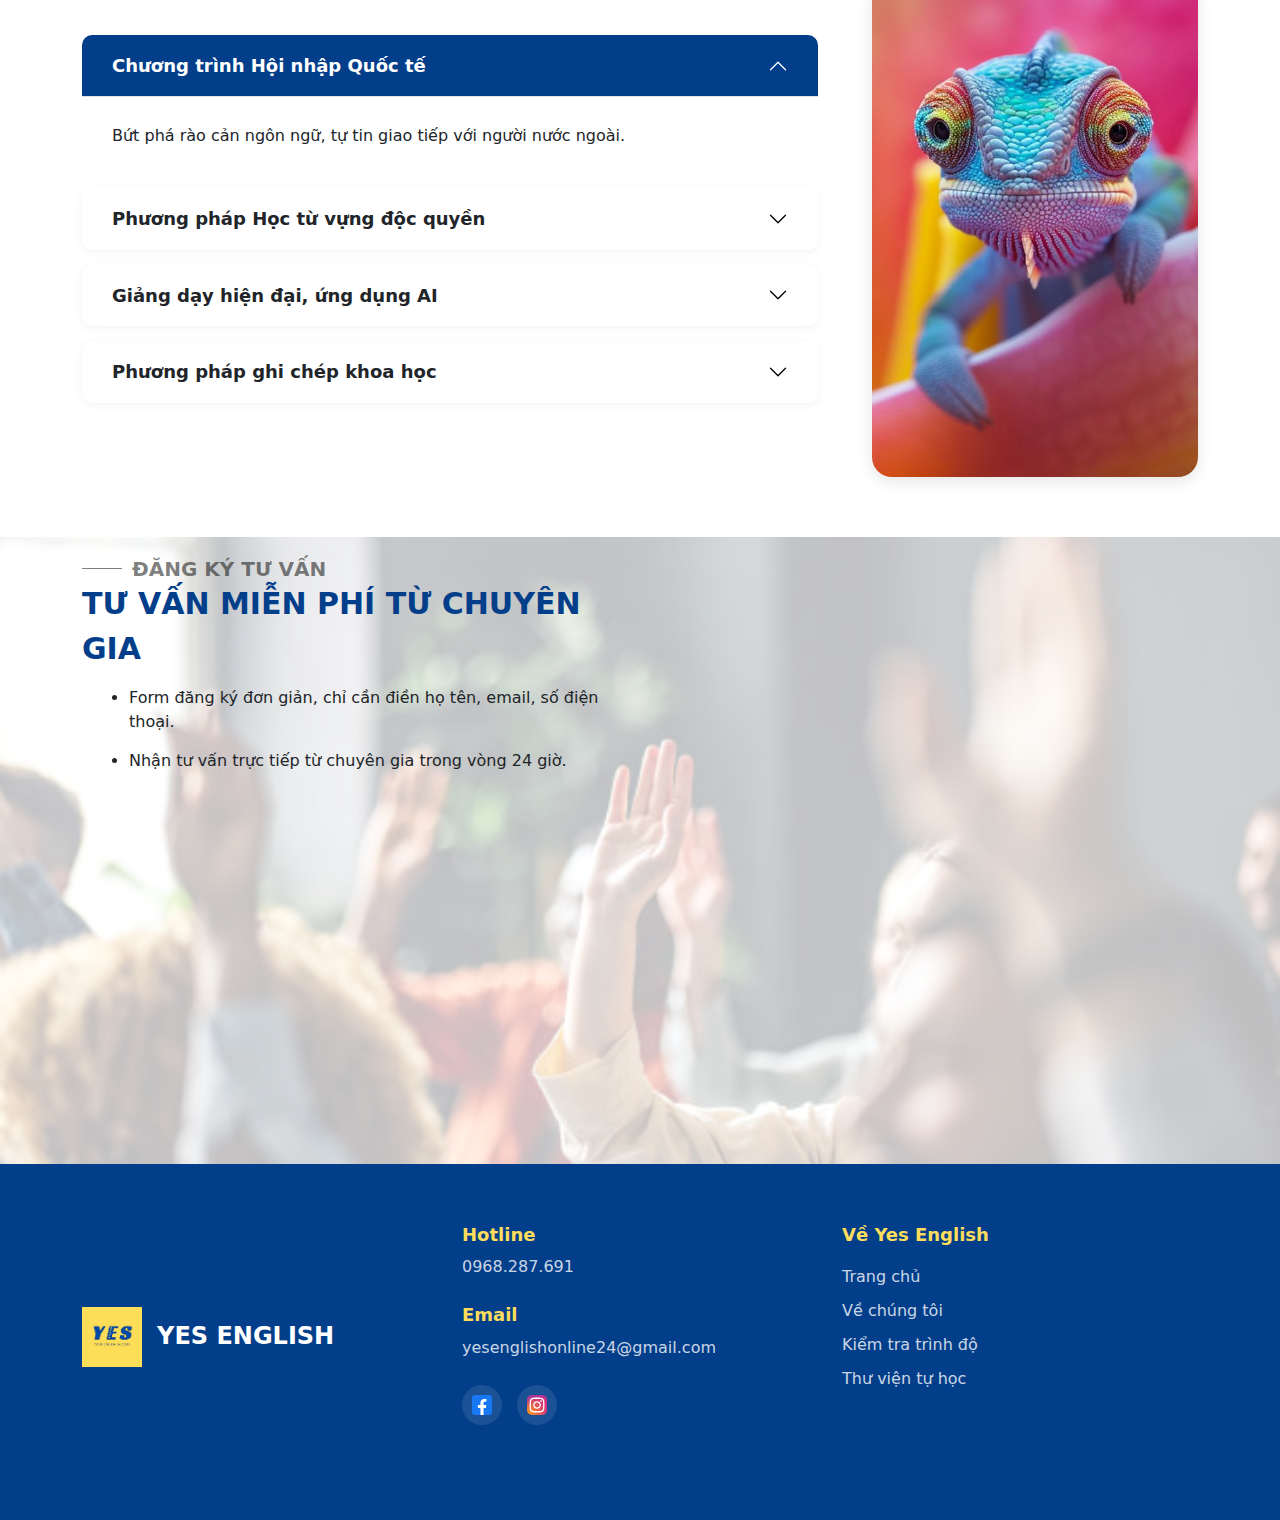
==== commit dde39ac8: "Add page courses and page test" ====
--- a/about_us.html
+++ b/about_us.html
@@ -26,8 +26,8 @@
   <section class="content container">
     <nav class="content__breadcrumb" aria-label="breadcrumb">
       <ol class="breadcrumb">
-        <li class="breadcrumb-item"><a class="index-url">Home</a></li>
-        <li class="breadcrumb-item active" aria-current="page">Library</li>
+        <li class="breadcrumb-item"><a class="index-url">Trang chủ</a></li>
+        <li class="breadcrumb-item active" aria-current="page">Về chúng tôi</li>
       </ol>
     </nav>
 
@@ -111,7 +111,6 @@
       </div>
     </div>
   </section>
-
 
   <section class="container content">
     <div class="content__slogan">
@@ -200,12 +199,10 @@
               <h5 class="title-content">ĐĂNG KÝ TƯ VẤN</h5>
             </div>
             <div>
-              <span class="form-register__title primary-color">ĐÁNH GIÁ NĂNG LỰC TIẾNG ANH MIỄN PHÍ</span>
+              <span class="form-register__title primary-color">TƯ VẤN MIỄN PHÍ TỪ CHUYÊN GIA</span>
               <ul>
+                <li>Form đăng ký đơn giản, chỉ cần điền họ tên, email, số điện thoại.</li>
                 <li>Nhận tư vấn trực tiếp từ chuyên gia trong vòng 24 giờ.</li>
-                <li>Test trình độ trực tiếp với giáo viên miễn phí</li>
-                <li>Đánh giá 4 kỹ năng: Nghe, Nói, Đọc, Viết.</li>
-                <li>Nhận kết quả tức thì và gợi ý lộ trình học phù hợp</li>
               </ul>
             </div>
           </div>
--- a/style/root.css
+++ b/style/root.css
@@ -31,3 +31,11 @@
   font-weight: 700;
   color: var(--primary-color);
 }
+
+span.header-dash {
+  background-color: rgba(0, 0, 0, 0.5);
+  display: block;
+  width: 100px;
+  height: 3px;
+  margin: 10px auto;
+}
--- a/style/component/header.css
+++ b/style/component/header.css
@@ -120,6 +120,10 @@
   transform: translate(-50%, -50%);
 }
 
+.header div.header__info div.header__social-media a.btn-register {
+  margin: auto 0;
+}
+
 .header div.header__info div.header__social-media button {
   background-color: var(--primary-color);
   color: #ffffff;
--- a/style/about_us.css
+++ b/style/about_us.css
@@ -1,9 +1,4 @@
 /* General */
-.divider {
-  border-top: 2px dashed var(--primary-color);
-  height: 1px;
-}
-
 section.content .content__item {
   margin-bottom: 20px;
 }
@@ -15,14 +10,6 @@
   height: 1px;
   margin: auto 0;
   margin-right: 10px;
-}
-
-section.content span.header-dash {
-  background-color: rgba(0, 0, 0, 0.5);
-  display: block;
-  width: 100px;
-  height: 3px;
-  margin: 10px auto;
 }
 
 section.content .title-content {
